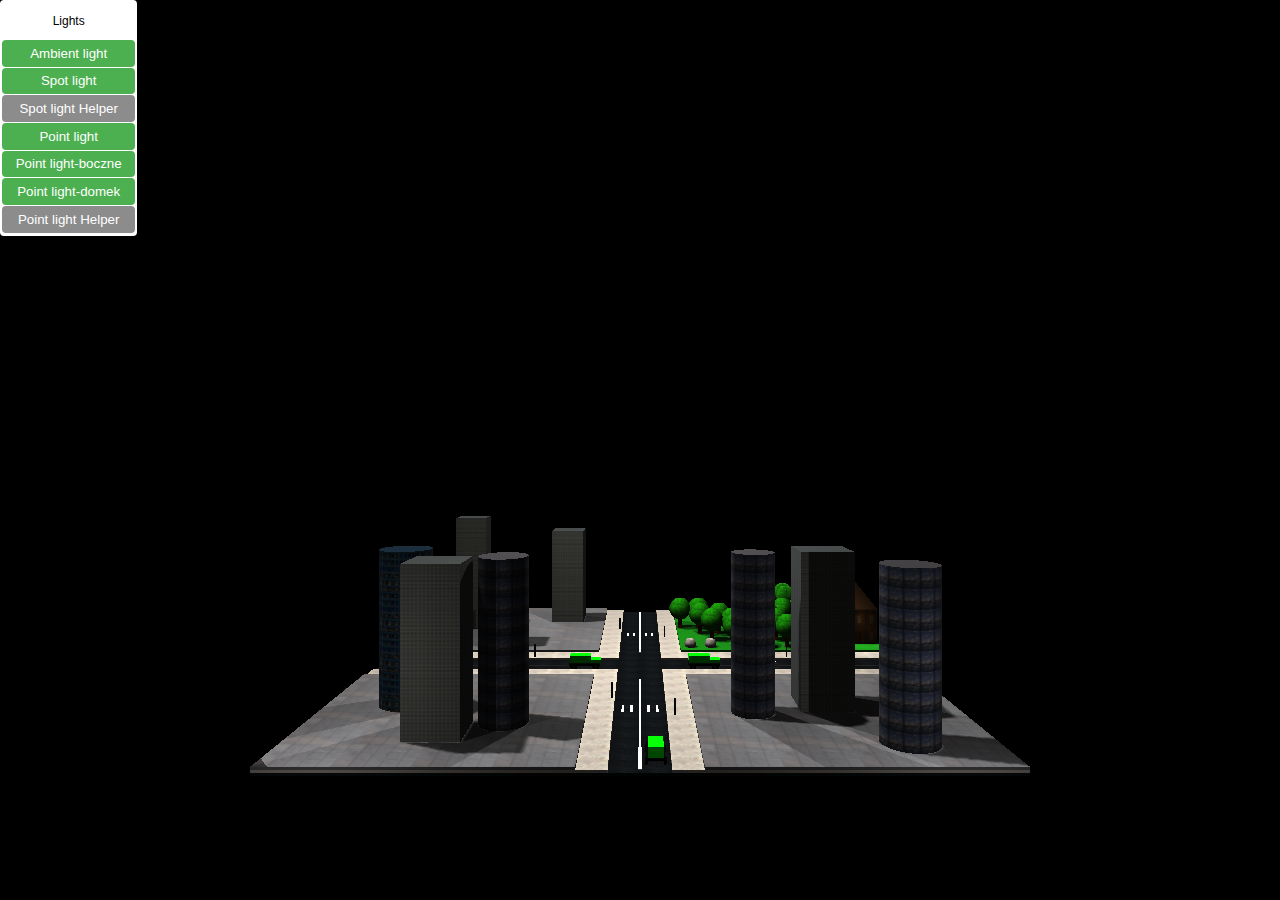
==== Miasto.html @ b20e7292 "Add files via upload" ====
<!DOCTYPE html>
<html lang="en">
<head>
<meta charset="utf-8">
<title>Miasto</title>
<link type="text/css" rel="stylesheet" href="Miasto.css">

<script src="js/three.js"></script>
<script src="js/OrbitControls.js"></script>
</head>

<body>
<div id="controls">
  <div>
    <p>Lights</p>
    <input type="button" value="Ambient light" id="ambient-light" class="active" title="Ambient light on/off">
    <br>
    <input type="button" value="Spot light" id="spot-light" class="active" title="Spot light on/off">
    <br>
    <input type="button" value="Spot light Helper" id="spot-light-helper" class="inactive" title="Spot light helper on/off">
    <br>
    <input type="button" value="Point light" id="point-light" class="active" title="Point light on/off">
    <br>
    <input type="button" value="Point light-boczne" id="point-light-boczne" class="active" title="Point light-boczne on/off">
    <br>
    <input type="button" value="Point light-domek" id="point-light-domek" class="active" title="Point light-domek on/off">
    <br>
    <input type="button" value="Point light Helper" id="point-light-helper" class="inactive" title="Point light helper on/off">
  </div>
</div>
<div id="WebGL-output"></div>

<script src="Miasto.js"></script>

</body>
</html>
---- Miasto.css ----
body {
  margin: 0;
  overflow: hidden;
}

canvas {
  height: 100%;
  width: 100%;
}

div[id="controls"] {
  background-color: white;
  border: none;
  border-radius: 4px;
  font-family: sans-serif;
  font-size: 12px;
  left: 0;
  padding: 2px;
  position: absolute;
  text-align: center;
  top: 0;
  z-index: 1;
}

input[type="button"] {
  border: none;
  border-radius: 4px;
  color: #FFF;
  cursor: pointer;
  height: 2em;
  margin-bottom: 1px;
  text-align: center;
}

input[id] {
  width: 10em;
}

input[type="button"]:active {
  transform: translateY(1px);
}

.inactive {
  background-color: #8c8c8c;
}

.inactive:hover {
  background-color: #cccccc;
}

.active {
  background-color: #4CAF50;
}

.active:hover {
  background-color: #6cdf70;
}
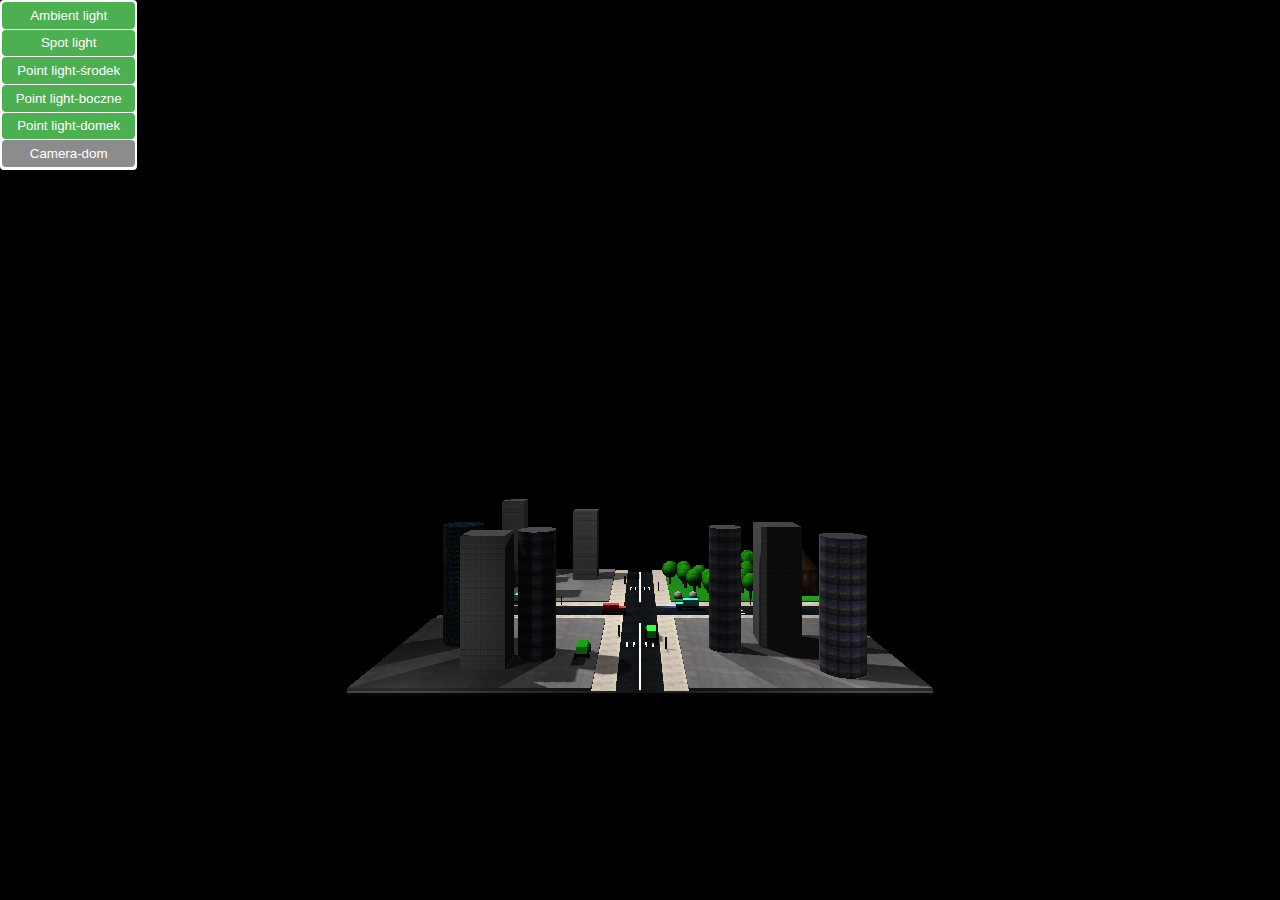
==== commit fb12f890: "Add files via upload" ====
--- a/Miasto.html
+++ b/Miasto.html
@@ -12,20 +12,17 @@
 <body>
 <div id="controls">
   <div>
-    <p>Lights</p>
     <input type="button" value="Ambient light" id="ambient-light" class="active" title="Ambient light on/off">
     <br>
     <input type="button" value="Spot light" id="spot-light" class="active" title="Spot light on/off">
     <br>
-    <input type="button" value="Spot light Helper" id="spot-light-helper" class="inactive" title="Spot light helper on/off">
-    <br>
-    <input type="button" value="Point light" id="point-light" class="active" title="Point light on/off">
+    <input type="button" value="Point light-środek" id="point-light-środek" class="active" title="Point light środek on/off">
     <br>
     <input type="button" value="Point light-boczne" id="point-light-boczne" class="active" title="Point light-boczne on/off">
     <br>
     <input type="button" value="Point light-domek" id="point-light-domek" class="active" title="Point light-domek on/off">
     <br>
-    <input type="button" value="Point light Helper" id="point-light-helper" class="inactive" title="Point light helper on/off">
+    <input type="button" value="Camera-dom" id="Camera-dom" class="inactive" title="Camera-dom on/off">
   </div>
 </div>
 <div id="WebGL-output"></div>
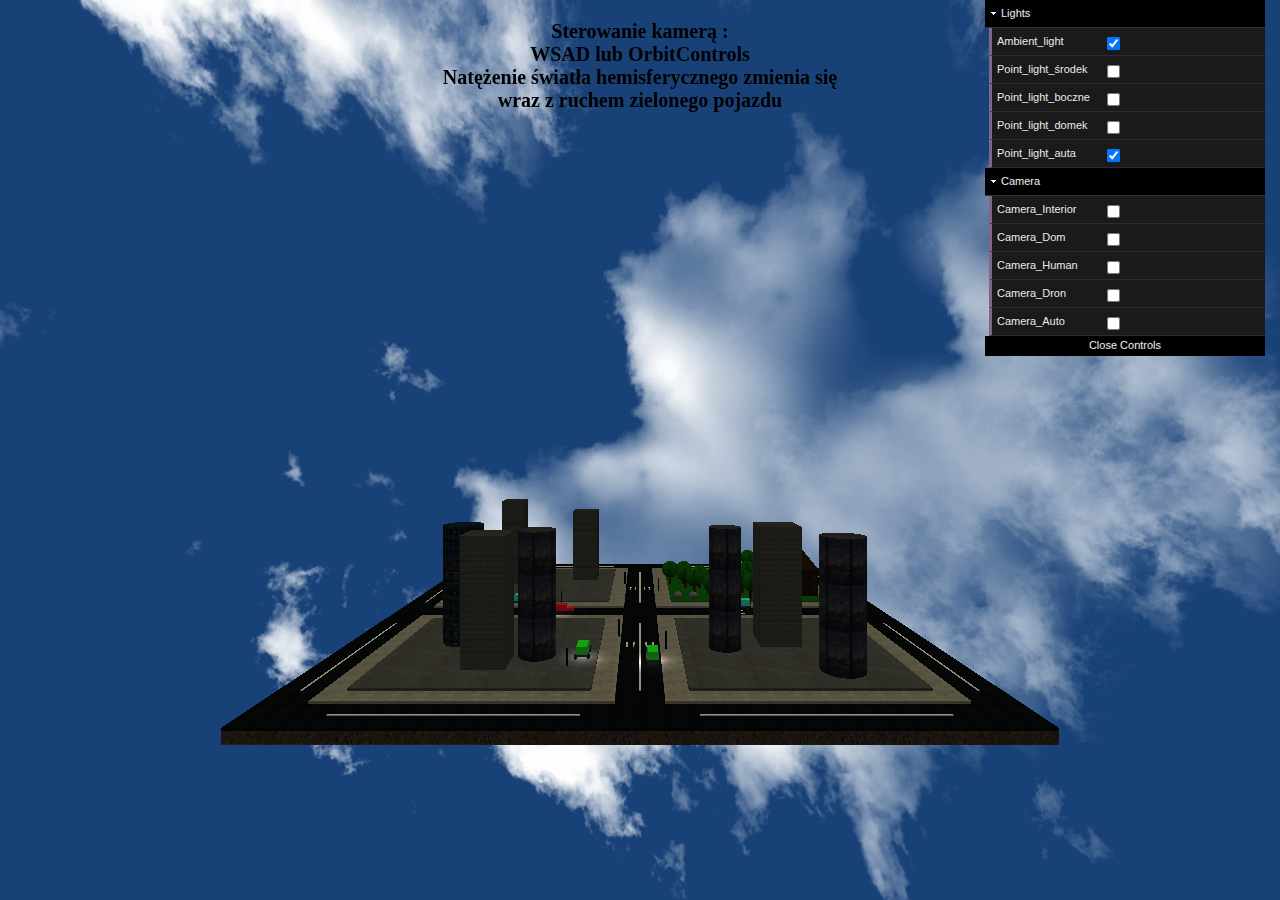
==== commit c126fcd2: "Add files via upload" ====
--- a/Miasto.html
+++ b/Miasto.html
@@ -4,28 +4,20 @@
 <meta charset="utf-8">
 <title>Miasto</title>
 <link type="text/css" rel="stylesheet" href="Miasto.css">
+<script src='js/dat.gui.min.js'></script>
 
+
+<div id="ThreeJS"></div>
+
+<div id="info">Sterowanie kamerą : <br>WSAD lub OrbitControls <br> Natężenie światła hemisferycznego zmienia się <br> wraz z ruchem zielonego pojazdu  </div>
+<div id="Interior">Kamera pokazuje wnętrze mieszkania<br> Orbit controls jak i WSAD wyłączone</div>
+<div id="Dom">Kamera skierowana na dom<br> Orbit controls jak i WSAD włączone</div>
+<div id="Human">Kamera symmulująca widok człowieka<br> Orbit controls wyłączone, poruszanie za pomocą AD</div>
 <script src="js/three.js"></script>
 <script src="js/OrbitControls.js"></script>
 </head>
 
 <body>
-<div id="controls">
-  <div>
-    <input type="button" value="Ambient light" id="ambient-light" class="active" title="Ambient light on/off">
-    <br>
-    <input type="button" value="Spot light" id="spot-light" class="active" title="Spot light on/off">
-    <br>
-    <input type="button" value="Point light-środek" id="point-light-środek" class="active" title="Point light środek on/off">
-    <br>
-    <input type="button" value="Point light-boczne" id="point-light-boczne" class="active" title="Point light-boczne on/off">
-    <br>
-    <input type="button" value="Point light-domek" id="point-light-domek" class="active" title="Point light-domek on/off">
-    <br>
-    <input type="button" value="Camera-dom" id="Camera-dom" class="inactive" title="Camera-dom on/off">
-  </div>
-</div>
-<div id="WebGL-output"></div>
 
 <script src="Miasto.js"></script>
 
--- a/Miasto.css
+++ b/Miasto.css
@@ -6,6 +6,12 @@
 canvas {
   height: 100%;
   width: 100%;
+}
+
+div[id="ThreeJS"]{
+position: absolute; 
+left:0px; 
+top:0px;
 }
 
 div[id="controls"] {
@@ -17,7 +23,7 @@
   left: 0;
   padding: 2px;
   position: absolute;
-  text-align: center;
+  text-align: right;
   top: 0;
   z-index: 1;
 }
@@ -55,3 +61,46 @@
 .active:hover {
   background-color: #6cdf70;
 }
+#info {
+	position: absolute;
+	top: 20px;
+	width: 100%;
+	text-align: center;
+	z-index: 0;
+	display:block;
+  font-weight: bold;
+  font-size: 20px;
+}
+#Interior {
+  visibility: hidden;
+	position: absolute;
+	top: 100px;
+	width: 100%;
+	text-align: center;
+	z-index: 0;
+	display:block;
+  font-weight: bold;
+  font-size: 20px;
+}
+#Dom {
+  visibility: hidden;
+	position: absolute;
+	top: 20px;
+	width: 100%;
+	text-align: center;
+	z-index: 0;
+	display:block;
+  font-weight: bold;
+  font-size: 20px;
+}
+#Human {
+  visibility: hidden;
+	position: absolute;
+	top: 20px;
+	width: 100%;
+	text-align: center;
+	z-index: 0;
+	display:block;
+  font-weight: bold;
+  font-size: 20px;
+}